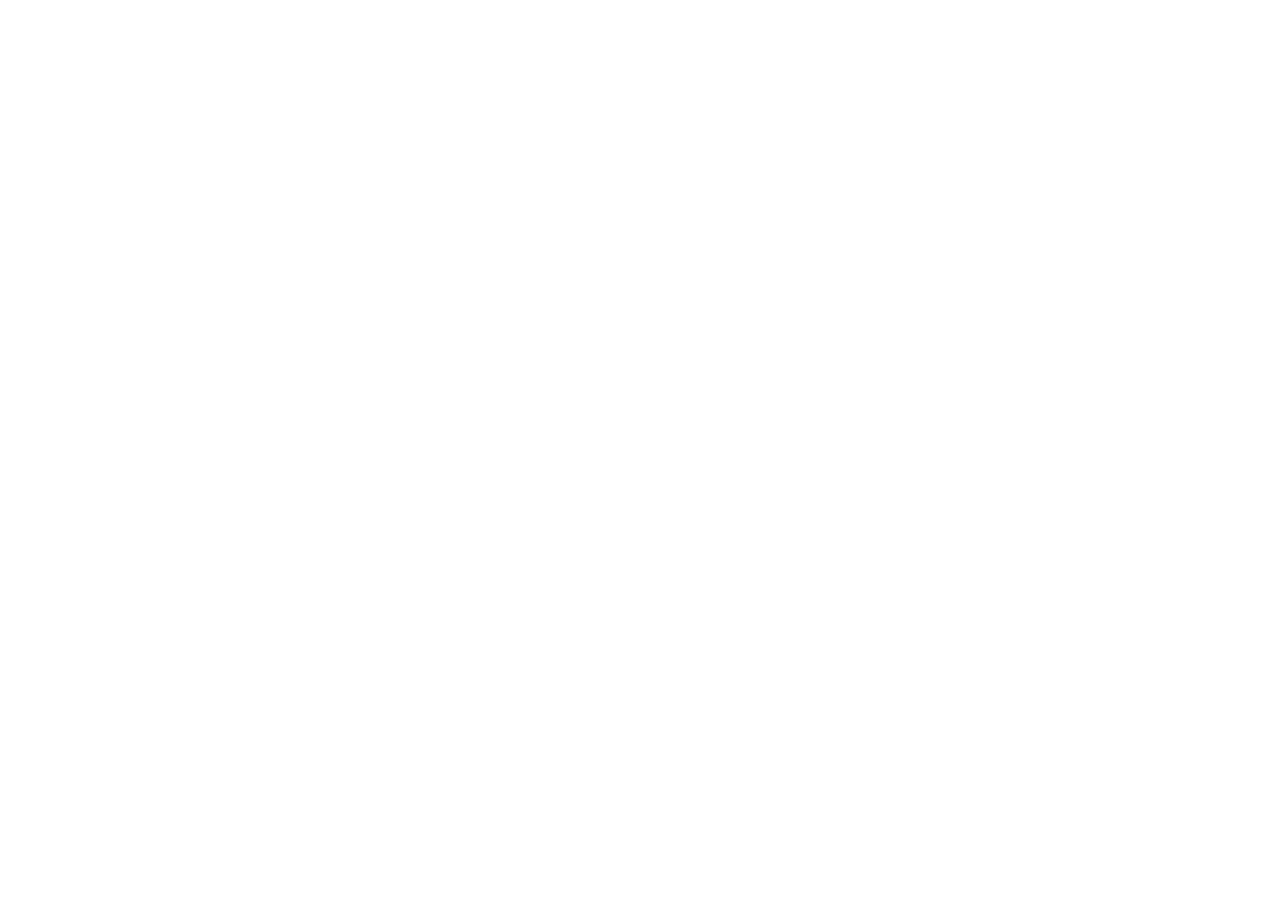
==== index.html @ c7412ace "opstart" ====
<!DOCTYPE html>
<html lang="da">

<head>
    <meta charset="utf-8">
    <meta name="viewport" content="width=device-width, initial-scale=1.0">
    <title>Dokumnetation site</title>
    <link rel="stylesheet" href="style.css">
</head>

<body>

</body>

</html>
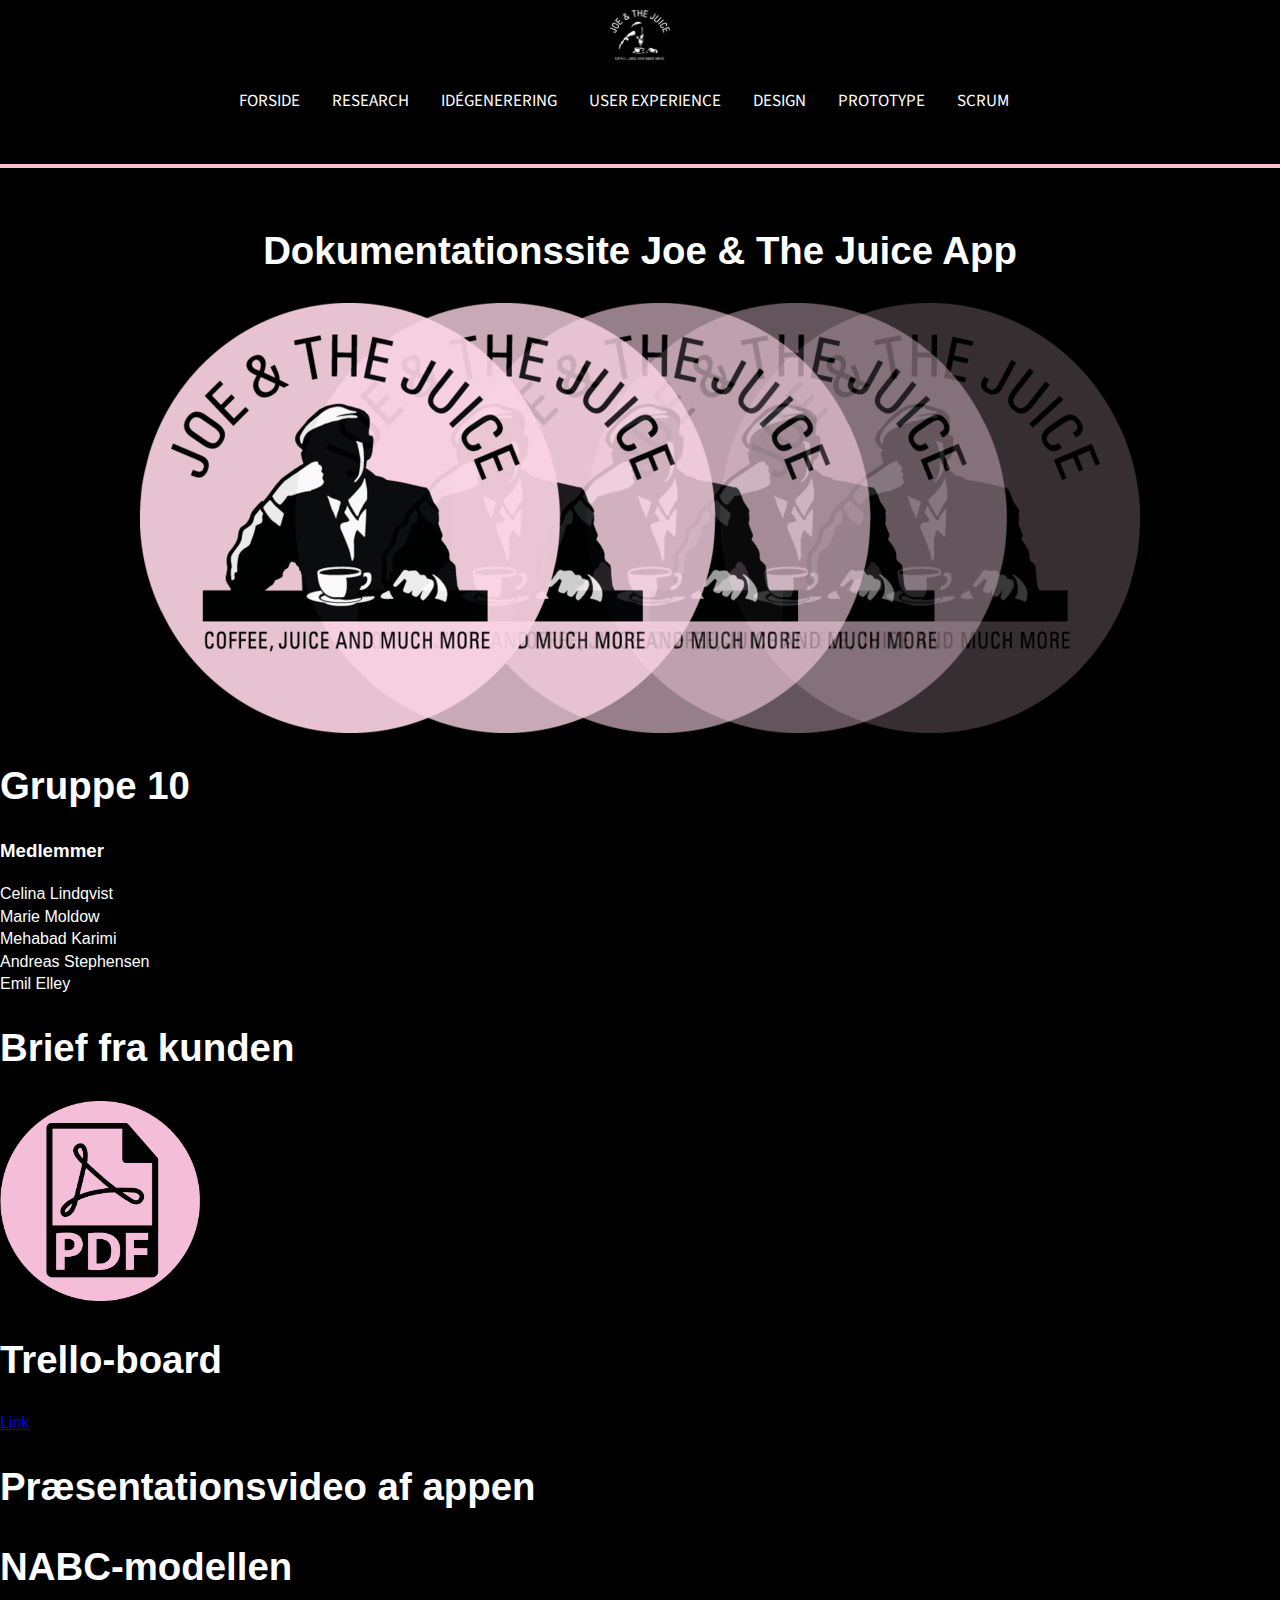
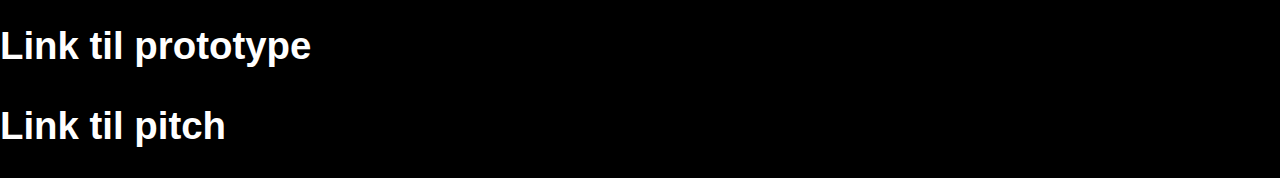
==== commit 3c0b8e25: "Dagens arbejde, + ekstra css" ====
--- a/index.html
+++ b/index.html
@@ -4,12 +4,104 @@
 <head>
     <meta charset="utf-8">
     <meta name="viewport" content="width=device-width, initial-scale=1.0">
-    <title>Dokumnetation site</title>
+    <title>Dokumentationssitet</title>
     <link rel="stylesheet" href="style.css">
+    <link href="https://fonts.googleapis.com/css?family=Source+Sans+Pro:700" rel="stylesheet">
 </head>
 
 <body>
 
+    <header>
+
+        <!------- menu linie  ---------->
+        <section id="topbillede"><img src="images/hvidtlogo.png" width="60" height="50" alt="logo"></section>
+        <nav>
+            <ul>
+
+
+
+                <li><a href="index.html">Forside</a></li>
+                <li class="dropdown"><a href="#">Research</a>
+                    <ul class="dropdown-content">
+                        <li><a href="interviews.html">Interviews</a></li>
+                        <li><a href="spørgeskema.html">Spørgeskema</a></li>
+                    </ul>
+                </li>
+                <li class="dropdown"><a href="#">Idégenerering</a>
+                    <ul class="dropdown-content">
+                        <li><a href="brainstorm.html">Brainstorm</a></li>
+                        <li><a href="designcharette.html">Design Charette</a></li>
+                    </ul>
+                </li>
+                <li class="dropdown"><a href="#">User Experience</a>
+                    <ul class="dropdown-content">
+                        <li><a href="experiencemap.html">Experience Map</a></li>
+                        <li><a href="storyboard.html">Story Board</a></li>
+                        <li><a href="bmc.html">Business Model Canvas</a></li>
+                    </ul>
+                </li>
+                <li class="dropdown"><a href="#">Design</a>
+                    <ul class="dropdown-content">
+                        <li><a href="moodboard.html">Moodboard</a></li>
+                        <li><a href="styletile.html">Styletile</a></li>
+                        <li><a href="skitser.html">Skitser</a></li>
+                        <li><a href="fotostil.html">Fotostil</a></li>
+                        <li><a href="appicon.html">App Icon</a></li>
+                    </ul>
+                </li>
+                <li class="dropdown"><a href="#">Prototype</a>
+                    <ul class="dropdown-content">
+                        <li><a href="prototypeoptagelse.html">Paper Prototype Optagelse</a></li>
+                        <li><a href="featuresfunktionaliteter.html">Features og funktionaliteter</a></li>
+                        <li><a href="prototypedokumentation.html">Dokumentation af Paper Prototype</a></li>
+                        <li><a href="prototypetest.html">Test af Paper Prototype</a></li>
+                    </ul>
+                </li>
+                <li class="dropdown"><a href="scrum.html">Scrum</a></li>
+
+            </ul>
+        </nav>
+    </header>
+    <br />
+    <hr /><br />
+
+
+
+    <section id="forside">
+
+        <h1>Dokumentationssite Joe & The Juice App</h1>
+
+    </section>
+
+    <section id="forsidebillede"><img src="images/logo%202.png" alt="logo"></section>
+
+    <h1>Gruppe 10</h1>
+    <h3>Medlemmer</h3>
+    <div class="medlemmer">
+        <p>Celina Lindqvist<br> Marie Moldow<br> Mehabad Karimi <br> Andreas Stephensen <br> Emil Elley
+        </p>
+    </div>
+
+    <h1>Brief fra kunden</h1>
+    <a href="images/JaTJ-noter-fra-briefing.pdf">
+<img border="0" alt="pdf link" src="images/pdfjoe.png" width="200" height="200">
+</a>
+
+
+    <h1>Trello-board</h1>
+
+    <a href="https://trello.com/b/RvDWQEC4/joe-x-kea">Link</a>
+
+
+    <h1>Præsentationsvideo af appen</h1>
+
+    <h1>NABC-modellen</h1>
+
+    <h1>Link til prototype</h1>
+
+    <h1>Link til pitch</h1>
+
+
 </body>
 
 </html>
--- a/style.css
+++ b/style.css
@@ -0,0 +1,142 @@
+/* Basis styles */
+
+html {
+    font-size: 1em;
+    line-height: 1.4;
+}
+
+body {
+    max-width: 1300px;
+    margin: 0 auto;
+    background-color: black;
+    font-family: 'Lato', sans-serif;
+    color: white;
+}
+
+/* Navigation */
+
+nav {
+    display: flex;
+    justify-content: flex-start;
+    background-color: black;
+    padding: 4px;
+    font-family: 'Source Sans Pro', sans-serif;
+    flex-wrap: wrap;
+    text-transform: uppercase;
+    justify-content: center;
+
+
+}
+
+nav a {
+    color: white; // text-align: center;
+    text-decoration: none;
+    font-size: 17px;
+
+
+}
+
+nav ul {
+    display: flex;
+    justify-content: flex-start;
+    flex-direction: row;
+    list-style: none;
+    padding-left: 0;
+    text-decoration-color: aqua;
+    color: black;
+
+}
+
+nav ul li {
+    position: relative;
+    padding-right: 2em;
+
+}
+
+.dropdown > ul {
+    display: none;
+    position: absolute;
+    background-color: black;
+    box-shadow: 0px 8px 16px 0px rgba(0, 0, 0, 0.2);
+    padding: 12px 16px;
+    z-index: 1;
+    padding: 1em;
+
+}
+
+.dropdown > ul li {
+    white-space: nowrap;
+    padding: 0 2em;
+
+}
+
+.dropdown:hover > ul {
+    display: block;
+
+
+
+}
+
+a:hover {
+    color: #f4bdd8;
+}
+
+h1 {
+
+    font-family: 'Oswald', sans-serif;
+    font-size: 2.4em;
+
+}
+
+@media screen and (max-width:1030px) {
+    nav {
+        display: flex;
+        flex-direction: column;
+    }
+}
+
+#forside {
+    display: flex;
+    flex-flow: row wrap;
+    flex: 1 100%;
+    justify-content: center;
+
+
+}
+
+#forsidebillede {
+    display: flex;
+    flex-flow: row wrap;
+    flex: 1 100%;
+    justify-content: center;
+    justify-content: center;
+}
+
+#topbillede {
+    display: flex;
+    flex-flow: row wrap;
+    flex: 1 100%;
+    justify-content: center;
+    justify-content: center;
+    padding: 10px;
+}
+
+hr {
+    width: 100%;
+    height: 3.5px;
+    background-color: pink;
+    border: none;
+}
+
+.puls {
+    animation: puls_kf 1s infinite alternate linear;
+}
+
+@keyframes puls_kf {
+    0% {
+        transform: scale(0.9);
+    }
+    100% {
+        transform: scale(1);
+    }
+}
